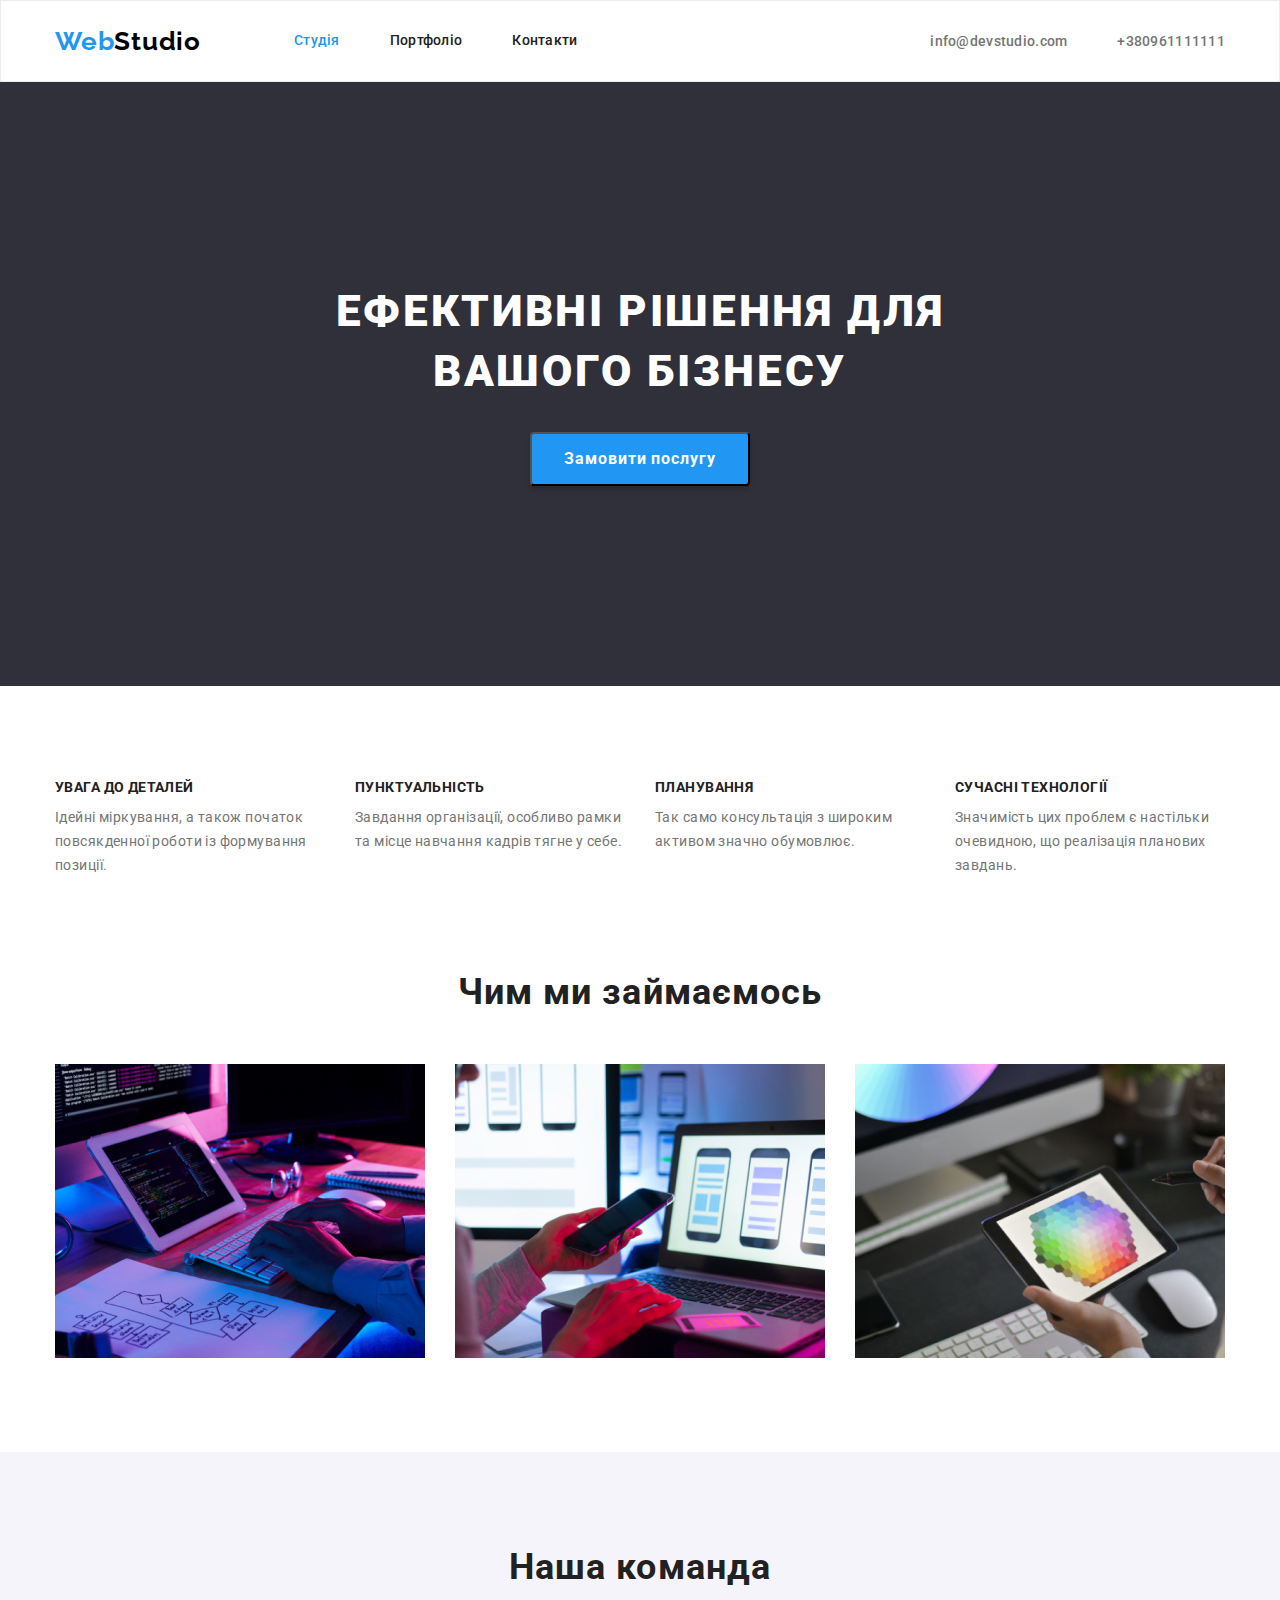
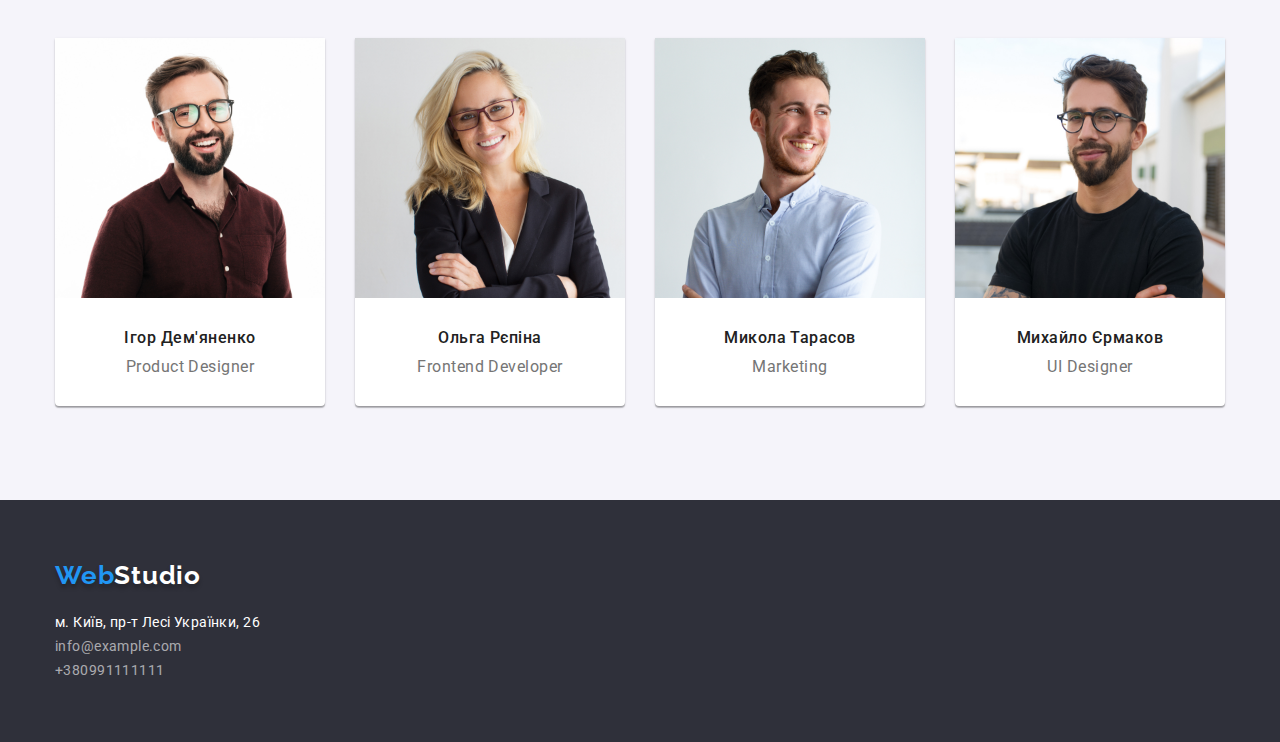
==== index.html @ bf4e308a "Initial commit" ====
<!DOCTYPE html>
<html lang="uk">
<head>
    <meta charset="UTF-8">
    <meta http-equiv="X-UA-Compatible" content="IE=edge">
    <meta name="viewport" content="width=device-width, initial-scale=1.0">
    <title>Студія</title>
    <!-- Шрифти -->
    <link rel="preconnect" href="https://fonts.googleapis.com">
    <link rel="preconnect" href="https://fonts.gstatic.com" crossorigin>
    <link
        href="https://fonts.googleapis.com/css2?family=Raleway:wght@700&family=Roboto:ital,wght@0,400;0,500;0,700;1,900&display=swap"
        rel="stylesheet">
    <link rel="stylesheet" href="https://cdnjs.cloudflare.com/ajax/libs/modern-normalize/1.1.0/modern-normalize.min.css">
    <link rel="stylesheet" href="./CSS/styles.css">
</head>

<body class="page">

    <!-- Секція хедер -->
    <header class="header">
        <div class="container header-container">
            <nav class="header-container">
                <a lang="en" class="logo" href="./index.html" aria-label="Посилання на студію">Web<span
                        class="studio">Studio</span></a>
                <!-- Навігація сайту -->
                <ul class="list">
                    <li class="link"><a class="nav current" href="">Студія</a></li>
                    <li class="link"><a class="nav" href="./portfolio.html">Портфоліо</a></li>
                    <li class="link"><a class="nav" href="">Контакти</a></li>
                </ul>
            </nav>
            <!-- Навігація контактів -->
            <ul class="list header-group">
                <li class="list-mail">
                    <a class="mail" href="mailto:info@devstudio.com">info@devstudio.com</a>
                </li>
                <li>
                    <a class="tel" href="tel:+380961111111">+380961111111</a>
                </li>
            </ul>
        </div>
    </header>        

    <main>
            <!-- Секція Герой -->
            <section class="hero">
                <div class="container">
                    <h1 class="hero-title">Ефективні рішення для вашого бізнесу</h1>
                    <button class="order" title="button">Замовити послугу</button>
                </div>                
            </section>
        
            
            <!-- Секція особливості -->

            <section class="section">
                <div class="container">
                    <h2 hidden class="topic">Особливості</h2>
                    <ul class="list card-set about-feature">
                        <li class="card-set-item benefits">
                            <h3 class="subtitle">Увага до деталей</h3>
                            <p class="text">Ідейні міркування, а також початок повсякденної роботи із формування позиції.</p>
                        </li>
                        <li class="card-set-item benefits">
                            <h3 class="subtitle">Пунктуальність</h3>
                            <p class="text">Завдання організації, особливо рамки та місце навчання кадрів тягне у себе.</p>
                        </li>
                        <li class="card-set-item benefits">
                            <h3 class="subtitle">Планування</h3>
                            <p class="text">Так само консультація з широким активом значно обумовлює.</p>
                        </li>
                        <li class="card-set-item benefits">
                            <h3 class="subtitle">Сучасні технології</h3>
                            <p class="text">Значимість цих проблем є настільки очевидною, що реалізація планових завдань.</p>
                        </li>
                    </ul>
                </div>
            </section>
            
            <!-- Секція Роботи -->
            <section class="work">
                <div class="container">
                    <h2 class="topic2">Чим ми займаємось</h2>
                    <ul class="list card-set">
                        <li class="items-work card-set-item">
                            <img src="./images/foto-1.jpg" alt="Вид робіт 1" width="370" height="294">
                        </li>
                        <li class="items-work card-set-item">
                            <img src="./images/foto-2.jpg" alt="Вид робіт 2" width="370" height="294">
                        </li>
                        <li class="items-work card-set-item">
                            <img src="./images/foto-3.jpg" alt="Вид робіт 3" width="370" height="294">
                        </li>
                    </ul>
                </div>
            </section>
            
            <!-- Наша команда -->
            <section class="team section">
                <div class="container">
                    <h2 class="topic3">Наша команда</h2>
                    <ul class="list card-set">
                        <li class="card card-set-item">
                            <img src="./images/Игорь_Демьяненко.jpg" alt="Фото Ігоря Дем'яненка" width="270" height="260">
                            <div class="desc">
                                <h3 class="name">Ігор Дем'яненко</h3>
                                <p class="post" lang="en">Product Designer</p>
                            </div>
                        </li>
            
                        <li class="card card-set-item">
                            <img src="./images/Ольга_Репина.jpg" alt="Фото Ольги Рєпіної" width="270" height="260">
                            <div class="desc">
                                <h3 class="name">Ольга Рєпіна</h3>
                                <p class="post">Frontend Developer</p>
                            </div>
                        </li>
            
                        <li class="card card-set-item">
                            <img src="./images/Николай_Тарасов.jpg" alt="Фото Миколи Тарасова" width="270" height="260">
                            <div class="desc">
                                <h3 class="name">Микола Тарасов</h3>
                                <p class="post" lang="en">Marketing</p>
                            </div>
                        </li>
                        <li class="card card-set-item">
                            <img src="./images/Михаил_Ермаков.jpg" alt="Фото Михайла Єрмакова" width="270" height="260">
                            <div class="desc">
                                <h3 class="name">Михайло Єрмаков</h3>
                                <p class="post" lang="en">UI Designer</p>
                            </div>
                        </li>
                    </ul>
                </div>
            </section>
    </main>
    <!-- Секція Футер -->
    <footer class="footer">
        <div class="container">
            <a lang="en" class="logo2" href="./index.html" aria-label="Посилання на студію">Web<span
                    class="element">Studio</span></a>
            <address>
                <ul class="list about-footer">
                    <li>
                        <a class="adds" href="https://goo.gl/maps/7YwU6FTkQ5FnYXwe8" target="_blank" rel="noopener noreferrer">м.
                            Київ, пр-т Лесі Українки, 26</a>
                    </li>
                    <li>
                        <a lang="en" class="mail2" href="mailto:info@example.com">info@example.com</a>
                    </li>
                    <li>
                        <a class="phone" href="tel:+380991111111">+380991111111</a>
                    </li>
                </ul>
            </address>
        </div>
    
</footer>

</body>

</html>
---- CSS/styles.css ----
/* Основний колір тексту #212121 */

/* Другорядний колір тексту сірий #757575 */
/* Другорядний колір тексту білий #FFFFFF */
/* Другорядний колір футера 255,255,255,0.6 */

/* Другорядний колір фону #2F303A; */
/* Другорядний колір фону F5F4FA */

/* Акцент #2196F3 */

:root {
    /* color */
    --primary-text-color: #212121;
    --title-text-color: #757575;
    --accent-color: #2196F3;
    --section-background-colour: #2F303A;
    --main-page-color:#FFFFFF;
    --secondary-backgraund-cilor:#F5F4FA;

    /* others */
    --items: 3;
    --indent: 30px;
}

html {
    box-sizing: border-box;
}

*,
*::before,
*::after {
    box-sizing: inherit;
}
.page {
    font-family: 'Roboto', sans-serif;
    font-style: normal;
    color: var(--primary-text-color);   
    font-size: 14px;
}
h1,
h2,
h3,
h4,
p {
    margin: 0;
}

ul {
    padding: 0;
    margin: 0;
}
/* Сітка flex-box */

.card-set {
    display: flex;
    flex-wrap: wrap;
    margin: calc(-1 * var(--indent) / 2);
    
}

.card-set-item {
    margin: calc(var(--indent) / 2);
    flex-basis: calc((100% - var(--indent) * var(--items))/ var(--items));
    
}



.container {
    width: 1200px;
    margin-left: auto;
    margin-right: auto;
    padding-left: 15px;
    padding-right: 15px;   
}

.section {
    padding-bottom: 94px;
    padding-top: 94px;
    }

/* Ховер */
.header {
    background: var(--main-page-color);
    border: 1px solid #ECECEC;
        
}

.header-container {
    display: flex;
    align-items: center;
    
       
}
.link:not(:last-child) {
    margin-right: 50px;    
}

.link,
.nav {
    font-weight: 500;
    font-size: 14px;
    line-height: 1.14;
    letter-spacing: 0.02em;
    color: var(--primary-text-color);
    text-decoration: none;  
    padding: 32px 0;
       
}
.link:hover,
.link:focus,
.nav:hover,
.nav:focus {
color: var(--accent-color);}


.mail,
.tel{
    font-weight: 500;
    font-size: 14px;
    line-height: 1.14;
    padding: 32px 0;
    letter-spacing: 0.02em;
    color: var(--title-text-color)   
    
}
.list-mail {
    margin-right: 50px;
}

.mail:hover,
.mail:focus,
.tel:hover,
.tel:focus {
    color: var(--accent-color);}

.current{
    color: var(--accent-color);
}
/* Логотип */
.logo {
    display: flex;
    font-family: 'Raleway', sans-serif;
    color: var(--accent-color);
    text-decoration: none;
    font-size: 26px;
    line-height: 1.19;
    font-weight: 700;
    letter-spacing: 0.03em;

    
    margin-right: 93px;
    padding-top: 24px;
    padding-bottom: 24px;
}


    .studio {
        color: #000000;
    }

.logo:hover,
.logo:focus {
    color: var(--accent-color);}

.list{
    list-style: none;
    display: flex;
    align-items: flex-start;
    justify-content: space-between;
    
}    

.header-group { 
    display: flex; 
    margin-left: auto;
   
      
   
}

img {
    display: block;
    max-width: 100%;
    height: auto;
}

/* Герой */
.hero{    
    background-color: var(--section-background-colour);
    text-align: center; 
    padding: 200px 0;   
    
}

.hero-title{
    font-weight: 900;
    font-size: 44px;
    line-height: 1.36;
    color: var(--main-page-color);
    text-transform: uppercase;

    margin-top: 0;
    margin-bottom: 30px;
    margin-left: 237px;
    margin-right: 237px;
    letter-spacing: 0.06em;    

}

.order {
    font-family: 'Roboto';
    font-style: normal;
    font-weight: 700;
    font-size: 16px;
    line-height: 1.88;
    letter-spacing: 0.06em;
    color: var(--main-page-color);
    background: var(--accent-color);

    display: inline-block;
    padding: 10px 32px;
    margin-top: 0;
    box-shadow: 0px 4px 4px rgba(0, 0, 0, 0.15);
    border-radius: 4px;
       
    
}
.order:hover,
.order:focus {
    color: var(--main-page-color);
    background: #188CE8;
}
/* Секції */

.benefits {
    --items: 4;
    
}
.about-feature {
    margin: -15px;
    
}
.items-worc {
    width: 370px;
}
.topic{
    font-size: 14px;
    line-height: 1.14;
    letter-spacing: 0.03em;
    text-transform: uppercase;
    color: var(--primary-text-color);

    margin-top: 0;
    margin-bottom: 0;
}
.work {
    padding-bottom: 94px;
}
.subtitle {
    font-weight: 700;
    font-size: 14px;
    line-height: 1.14;
    letter-spacing: 0.03em;
    text-transform: uppercase;    
    color: var(--primary-text-color);

    margin-top: 0px;
    margin-bottom: 10px;
    width: 270px;
}
.text {
    font-size: 14px;
    line-height: 1.71; 
    letter-spacing: 0.03em;
    color: var(--title-text-color);
    width: 270px;

    margin-top: 0;
    margin-bottom: 0;
   
}
.topic2 {
    font-size: 36px;
    line-height: 1.17;
    text-align: center;
    letter-spacing: 0.03em;
    color: var(--primary-text-color);

    margin-top: 0;
    margin-bottom: 50px;
   
}
/* Секція наша команда */
.team {
    background: var(--secondary-backgraund-cilor);
    box-shadow: 0px 4px 4px rgba(0, 0, 0, 0.25);
    
    
}
.card {
    background: var(--main-page-color);
    box-shadow: 0px 1px 3px rgba(0, 0, 0, 0.12), 0px 1px 1px rgba(0, 0, 0, 0.14), 0px 2px 1px rgba(0, 0, 0, 0.2);
    border-radius: 0px 0px 4px 4px;
    width: 270px;
    --items: 4;

}


.topic3 {
    font-size: 36px;
    line-height: 1.17;
    text-align: center;
    letter-spacing: 0.03em;    
    color: var(--primary-text-color);
    margin-bottom: 50px;
}
.desc {
    padding-top: 30px;
    padding-bottom: 30px;

}
.name {
    font-weight: 500;
    font-size: 16px;
    line-height: 1.19;
    text-align: center;
    letter-spacing: 0.03em;
    color: var(--primary-text-color);    
    margin-bottom: 10px;
}
.post {
    font-weight: 400;
    font-size: 16px;
    line-height: 1.19;
    text-align: center;
    letter-spacing: 0.03em;
    color: var(--title-text-color);   
}



/* Футер */
.footer{
    background: var(--section-background-colour);
    color: var(--main-page-color);
    padding: 60px 0;
}
.about-footer {
    display: block;
    padding-top: 0;
    margin:0;
     
}
.logo2 {
    font-family: 'Raleway', sans-serif;
    font-weight: 700;
    font-size: 26px;
    line-height: 1.19;
    letter-spacing: 0.03em;
    text-shadow: 0px 4px 4px rgba(0, 0, 0, 0.25);
    color: var(--accent-color);
    
    display: block;
    margin-bottom: 20px;    
}

.element {
   color: var(--main-page-color);
}
.logo2:hover,
.logo2:focus {
    color: var(--accent-color);
}
.adds{
    font-weight: 400;
    font-style: normal;
    font-size: 14px;
    line-height: 1.71;
    letter-spacing: 0.03em; 
    color: var(--main-page-color);
    margin-bottom: 6px;

   }
.adds:hover,
.adds:focus {
    color: var(--accent-color);}
.mail2{
    font-weight: 400;
    font-style: normal;
    font-size: 14px;
    line-height: 1.71;
    letter-spacing: 0.03em;
    color: rgba(255, 255, 255, 0.6);
    margin-bottom: 9px;
}
.mail:hover,
.mail:focus {
    color: var(--accent-color);}

.phone{
    font-weight: 400;
    font-style: normal;
    font-size: 14px;
    line-height: 1.71;
    letter-spacing: 0.03em;
    color: rgba(255, 255, 255, 0.6);
}
.phone:hover,
.phone:focus {
    color: var(--accent-color);
}
/* Сторінка Портфоліо */
a{
    text-decoration: none;
}


.card-portfolio {
    background: var(--main-page-color);
    width: 370px;

}
.inner {
    padding: 20px 24px;
    border: 1px solid #EEEEEE;
    border-top: navajowhite;
}
.apply-robot {
    font-size: 18px;
    line-height: 2;
    letter-spacing: 0.06em;
    color: var(--primary-text-color);
    margin-bottom: 4px;
   
        
}
.category {
    font-size: 16px;
    line-height: 1.88;
    letter-spacing: 0.03em;
    color: var(--title-text-color);
    
    }

/* Радіокнопки портфоліо */
    

.control {
    display: inline-block;
    margin-right: 8px;
}
.about-btn {
    display: flex;
    margin: 0;
    margin-bottom: 50px;
    justify-content: center;
    padding-left: 0;
}   
    
    
.list-btn {
    font-weight: 500;
    font-size: 16px;
    line-height: 1.6;
    letter-spacing: 0.03em;
    color: var(--primary-text-color);
    background-color: #F5F4FA;

    font-family: inherit;
    font-style: normal;
    padding: 6px 22px;
    min-width: 73px;
    cursor: pointer;
    text-align: center;
    letter-spacing: 0.03em;
    border-radius: 4px;
    border: 1px solid transparent;     
    }
.list-btn:hover,
.list-btn:focus {
    background-color: var(--accent-color);
    color: var(--main-page-color);    
}
.list-btn-current,
.list-btn-current:hover,
.list-btn-current:focus {
    background-color: var(--accent-color);
    color: var(--main-page-color);
    border: none;
    box-shadow: 0px 3px 1px rgba(0, 0, 0, 0.1), 0px 1px 2px rgba(0, 0, 0, 0.08), 0px 2px 2px rgba(0, 0, 0, 0.12);

}
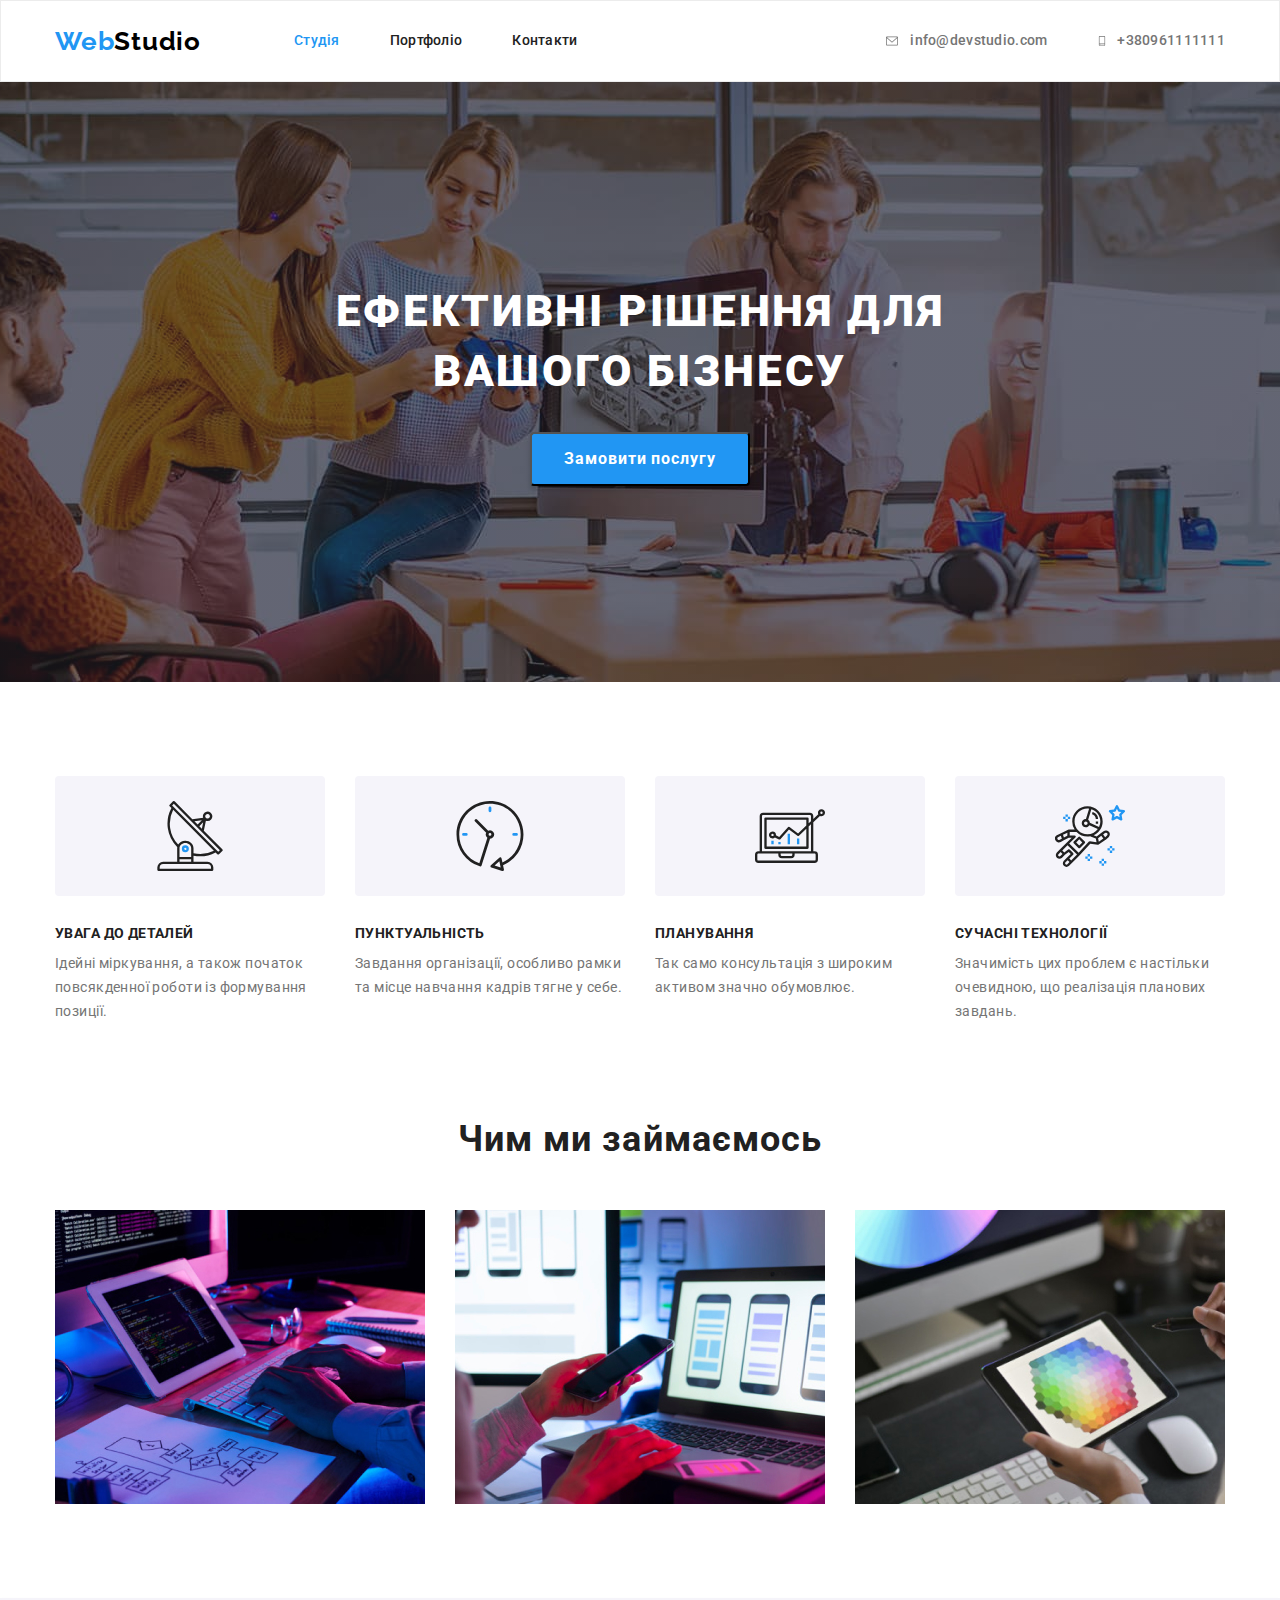
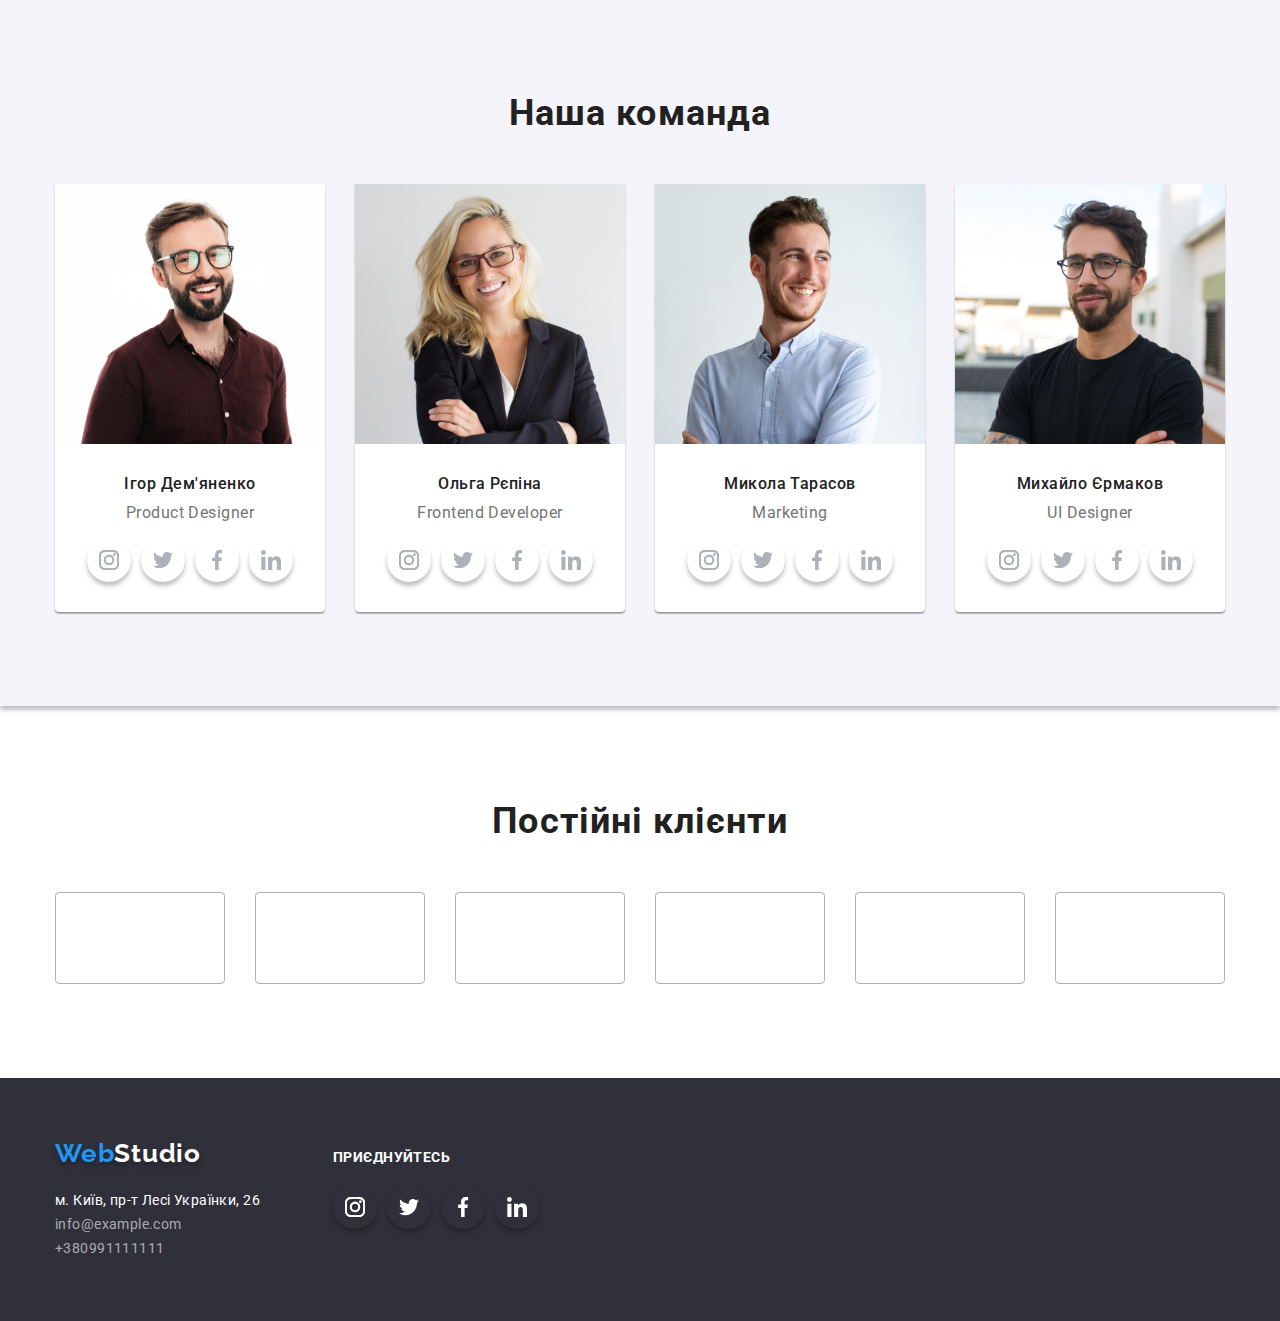
==== commit e3ce9c2b: "draft" ====
--- a/index.html
+++ b/index.html
@@ -18,6 +18,7 @@
 <body class="page">
 
     <!-- Секція хедер -->
+
     <header class="header">
         <div class="container header-container">
             <nav class="header-container">
@@ -33,10 +34,20 @@
             <!-- Навігація контактів -->
             <ul class="list header-group">
                 <li class="list-mail">
-                    <a class="mail" href="mailto:info@devstudio.com">info@devstudio.com</a>
+                    <a class="mail" href="mailto:info@devstudio.com">
+                        <svg class="mail-icon" width="16" height="12">
+                            <use href="./images/icons.svg#icon-envelope"></use>
+                        </svg>
+                        info@devstudio.com
+                    </a>
                 </li>
                 <li>
-                    <a class="tel" href="tel:+380961111111">+380961111111</a>
+                    <a class="tel" href="tel:+380961111111">
+                        <svg class="mail-icon" width="10" height="16">
+                            <use href="./images/icons.svg#icon-smartphone"></use>
+                        </svg>
+                        +380961111111
+                    </a>
                 </li>
             </ul>
         </div>
@@ -44,6 +55,7 @@
 
     <main>
             <!-- Секція Герой -->
+
             <section class="hero">
                 <div class="container">
                     <h1 class="hero-title">Ефективні рішення для вашого бізнесу</h1>
@@ -59,18 +71,38 @@
                     <h2 hidden class="topic">Особливості</h2>
                     <ul class="list card-set about-feature">
                         <li class="card-set-item benefits">
+                            <div class="about-icon">
+                                <svg width="70" height="70">
+                                    <use href="./images/icons.svg#icon-antenna"></use>
+                                </svg>
+                            </div>
                             <h3 class="subtitle">Увага до деталей</h3>
                             <p class="text">Ідейні міркування, а також початок повсякденної роботи із формування позиції.</p>
                         </li>
                         <li class="card-set-item benefits">
+                            <div class="about-icon">
+                                <svg width="70" height="70">
+                                    <use href="./images/icons.svg#icon-clock"></use>
+                                </svg>
+                            </div>
                             <h3 class="subtitle">Пунктуальність</h3>
                             <p class="text">Завдання організації, особливо рамки та місце навчання кадрів тягне у себе.</p>
                         </li>
                         <li class="card-set-item benefits">
+                            <div class="about-icon">
+                                <svg width="70" height="70">
+                                    <use href="./images/icons.svg#icon-diagram"></use>
+                                </svg>
+                            </div>
                             <h3 class="subtitle">Планування</h3>
                             <p class="text">Так само консультація з широким активом значно обумовлює.</p>
                         </li>
                         <li class="card-set-item benefits">
+                            <div class="about-icon">
+                                <svg width="70" height="70">
+                                    <use href="./images/icons.svg#icon-astronaut"></use>
+                                </svg>
+                            </div>
                             <h3 class="subtitle">Сучасні технології</h3>
                             <p class="text">Значимість цих проблем є настільки очевидною, що реалізація планових завдань.</p>
                         </li>
@@ -79,6 +111,7 @@
             </section>
             
             <!-- Секція Роботи -->
+
             <section class="work">
                 <div class="container">
                     <h2 class="topic2">Чим ми займаємось</h2>
@@ -96,7 +129,8 @@
                 </div>
             </section>
             
-            <!-- Наша команда -->
+            <!-- Секція  Наша команда -->
+
             <section class="team section">
                 <div class="container">
                     <h2 class="topic3">Наша команда</h2>
@@ -106,6 +140,36 @@
                             <div class="desc">
                                 <h3 class="name">Ігор Дем'яненко</h3>
                                 <p class="post" lang="en">Product Designer</p>
+                                <ul class="social-media list">
+                                    <li class="social-media-item">
+                                        <a class="social-media-link" href="" target="_blank" rel="noopener noreferrer" aria-label="instagram">
+                                            <svg class="social-media-icon" width="20" height="20">
+                                                <use href="./images/icons.svg#icon-instagram"></use>
+                                            </svg>
+                                        </a>
+                                    </li>
+                                    <li class="social-media-item">
+                                        <a class="social-media-link" href="" target="_blank" rel="noopener noreferrer" aria-label="twitter">
+                                            <svg class="social-media-icon" width="20" height="20">
+                                                <use href="./images/icons.svg#icon-twitter"></use>
+                                            </svg>
+                                        </a>
+                                    </li>
+                                    <li class="social-media-item">
+                                        <a class="social-media-link" href="" target="_blank" rel="noopener noreferrer" aria-label="facebook">
+                                            <svg class="social-media-icon" width="20" height="20">
+                                                <use href="./images/icons.svg#icon-facebook"></use>
+                                            </svg>
+                                        </a>
+                                    </li>
+                                    <li class="social-media-item">
+                                        <a class="social-media-link" href="" target="_blank" rel="noopener noreferrer" aria-label="linkedin">
+                                            <svg class="social-media-icon" width="20" height="20">
+                                                <use href="./images/icons.svg#icon-linkedin"></use>
+                                            </svg>
+                                        </a>
+                                    </li>
+                                </ul>
                             </div>
                         </li>
             
@@ -114,14 +178,73 @@
                             <div class="desc">
                                 <h3 class="name">Ольга Рєпіна</h3>
                                 <p class="post">Frontend Developer</p>
-                            </div>
-                        </li>
-            
+                                <ul class="social-media list">
+                                    <li class="social-media-item">
+                                        <a class="social-media-link" href="" target="_blank" rel="noopener noreferrer" aria-label="instagram">
+                                            <svg class="social-media-icon" width="20" height="20">
+                                                <use href="./images/icons.svg#icon-instagram"></use>
+                                            </svg>
+                                        </a>                                    
+                                    </li>
+                                    <li class="social-media-item">
+                                        <a class="social-media-link" href="" target="_blank" rel="noopener noreferrer" aria-label="twitter">
+                                            <svg class="social-media-icon" width="20" height="20">
+                                                <use href="./images/icons.svg#icon-twitter"></use>
+                                            </svg>
+                                        </a>
+                                    </li>
+                                    <li class="social-media-item">
+                                        <a class="social-media-link" href="" target="_blank" rel="noopener noreferrer" aria-label="facebook">
+                                            <svg class="social-media-icon" width="20" height="20">
+                                                <use href="./images/icons.svg#icon-facebook"></use>
+                                            </svg>
+                                        </a>
+                                    </li>
+                                    <li class="social-media-item">
+                                        <a class="social-media-link" href="" target="_blank" rel="noopener noreferrer" aria-label="linkedin">
+                                            <svg class="social-media-icon" width="20" height="20">
+                                                <use href="./images/icons.svg#icon-linkedin"></use>
+                                            </svg>
+                                        </a>
+                                    </li>
+                                </ul>
+                            </div>
+                        </li>            
                         <li class="card card-set-item">
                             <img src="./images/Николай_Тарасов.jpg" alt="Фото Миколи Тарасова" width="270" height="260">
                             <div class="desc">
                                 <h3 class="name">Микола Тарасов</h3>
                                 <p class="post" lang="en">Marketing</p>
+                                <ul class="social-media list">
+                                    <li class="social-media-item">
+                                        <a class="social-media-link" href="" target="_blank" rel="noopener noreferrer" aria-label="instagram">
+                                            <svg class="social-media-icon" width="20" height="20">
+                                                <use href="./images/icons.svg#icon-instagram"></use>
+                                            </svg>
+                                        </a>
+                                    </li>
+                                    <li class="social-media-item">
+                                        <a class="social-media-link" href="" target="_blank" rel="noopener noreferrer" aria-label="twitter">
+                                            <svg class="social-media-icon" width="20" height="20">
+                                                <use href="./images/icons.svg#icon-twitter"></use>
+                                            </svg>
+                                        </a>
+                                    </li>
+                                    <li class="social-media-item">
+                                        <a class="social-media-link" href="" target="_blank" rel="noopener noreferrer" aria-label="facebook">
+                                            <svg class="social-media-icon" width="20" height="20">
+                                                <use href="./images/icons.svg#icon-facebook"></use>
+                                            </svg>
+                                        </a>
+                                    </li>
+                                    <li class="social-media-item">
+                                        <a class="social-media-link" href="" target="_blank" rel="noopener noreferrer" aria-label="linkedin">
+                                            <svg class="social-media-icon" width="20" height="20">
+                                                <use href="./images/icons.svg#icon-linkedin"></use>
+                                            </svg>
+                                        </a>
+                                    </li>
+                                </ul>
                             </div>
                         </li>
                         <li class="card card-set-item">
@@ -129,34 +252,152 @@
                             <div class="desc">
                                 <h3 class="name">Михайло Єрмаков</h3>
                                 <p class="post" lang="en">UI Designer</p>
-                            </div>
+                                <ul class="social-media list">
+                                    <li class="social-media-item">
+                                        <a class="social-media-link" href="" target="_blank" rel="noopener noreferrer" aria-label="instagram">
+                                            <svg class="social-media-icon" width="20" height="20">
+                                                <use href="./images/icons.svg#icon-instagram"></use>
+                                            </svg>
+                                        </a>
+                                    </li>
+                                    <li class="social-media-item">
+                                        <a class="social-media-link" href="" target="_blank" rel="noopener noreferrer" aria-label="twitter">
+                                            <svg class="social-media-icon" width="20" height="20">
+                                                <use href="./images/icons.svg#icon-twitter"></use>
+                                            </svg>
+                                        </a>
+                                    </li>
+                                    <li class="social-media-item">
+                                        <a class="social-media-link" href="" target="_blank" rel="noopener noreferrer" aria-label="facebook">
+                                            <svg class="social-media-icon" width="20" height="20">
+                                                <use href="./images/icons.svg#icon-facebook"></use>
+                                            </svg>
+                                        </a>
+                                    </li>
+                                    <li class="social-media-item">
+                                        <a class="social-media-link" href="" target="_blank" rel="noopener noreferrer" aria-label="linkedin">
+                                            <svg class="social-media-icon" width="20" height="20">
+                                                <use href="./images/icons.svg#icon-linkedin"></use>
+                                            </svg>
+                                        </a>
+                                    </li>
+                                </ul>
+                            </div>
+                        </li>
+                    </ul>
+                </div>
+            </section>
+            <!--Секція Постійні клієнти  -->
+            <section class="clients">
+                <div class="container">
+                    <h2 class="topic3">Постійні клієнти</h2>
+                    <ul class="list card-set">
+                        <li class="clients-list card-set-item">
+                            <a class="clients-link" href="" target="_blank" rel="noopener noreferrer" aria-label="instagram">
+                                <svg class="clients-icon" width="106" height="60">
+                                    <use href="./images/icons.svg#icon-Logo"></use>
+                                </svg>
+                            </a>
+                        </li>
+                        <li class="clients-list card-set-item">
+                            <a class="clients-link" href="" target="_blank" rel="noopener noreferrer" aria-label="instagram">
+                                <svg class="social-media-icon" width="106" height="60">
+                                    <use href="./images/icons.svg#icon-Logo"></use>
+                                </svg>
+                            </a>
+                        </li>
+                        <li class="clients-list card-set-item">
+                            <a class="clients-link" href="" target="_blank" rel="noopener noreferrer" aria-label="instagram">
+                                <svg class="clients-icon" width="106" height="60">
+                                    <use href="./images/icons.svg#icon-Logo-2"></use>
+                                </svg>
+                            </a>
+                        </li>
+                        <li class="clients-list card-set-item">
+                            <a class="clients-link" href="" target="_blank" rel="noopener noreferrer" aria-label="instagram">
+                                <svg class="clients-icon" width="106" height="60">
+                                    <use href="./images/icons.svg#icon-Logo-3"></use>
+                                </svg>
+                            </a>
+                        </li>
+                        <li class="clients-list card-set-item">
+                            <a class="clients-link" href="" target="_blank" rel="noopener noreferrer" aria-label="instagram">
+                                <svg class="clients-icon" width="106" height="60">
+                                    <use href="./images/icons.svg#icon-Logo-4"></use>
+                                </svg>
+                            </a>
+                        </li>
+                        <li class="clients-list card-set-item">
+                            <a class="clients-link" href="" target="_blank" rel="noopener noreferrer" aria-label="instagram">
+                                <svg class="clients-icon" width="106" height="60">
+                                    <use href="./images/icons.svg#icon-Logo-5"></use>
+                                </svg>
+                            </a>
                         </li>
                     </ul>
                 </div>
             </section>
     </main>
+
     <!-- Секція Футер -->
+
     <footer class="footer">
         <div class="container">
-            <a lang="en" class="logo2" href="./index.html" aria-label="Посилання на студію">Web<span
-                    class="element">Studio</span></a>
-            <address>
-                <ul class="list about-footer">
-                    <li>
-                        <a class="adds" href="https://goo.gl/maps/7YwU6FTkQ5FnYXwe8" target="_blank" rel="noopener noreferrer">м.
-                            Київ, пр-т Лесі Українки, 26</a>
+            <div class="holder">
+                <a lang="en" class="logo2" href="./index.html" aria-label="Посилання на студію">Web<span
+                        class="element">Studio</span></a>
+                <address>
+                    <ul class="list about-footer">
+                        <li>
+                            <a class="adds" href="https://goo.gl/maps/7YwU6FTkQ5FnYXwe8" target="_blank"
+                                rel="noopener noreferrer">м.
+                                Київ, пр-т Лесі Українки, 26</a>
+                        </li>
+                        <li>
+                            <a lang="en" class="mail2" href="mailto:info@example.com">info@example.com</a>
+                        </li>
+                        <li>
+                            <a class="phone" href="tel:+380991111111">+380991111111</a>
+                        </li>
+                    </ul>
+                </address>
+            </div>
+            <div class="holder draft">
+                <h2 class="footer-title">Приєднуйтесь</h2>
+                <ul class="social-media list">
+                    <li class="social-media-item">
+                        <a class="social-media-link-footer" href="" target="_blank" rel="noopener noreferrer"
+                            aria-label="instagram">
+                            <svg class="social-media-icon" width="20" height="20">
+                                <use href="./images/icons.svg#icon-instagram"></use>
+                            </svg>
+                        </a>
                     </li>
-                    <li>
-                        <a lang="en" class="mail2" href="mailto:info@example.com">info@example.com</a>
+                    <li class="social-media-item">
+                        <a class="social-media-link-footer" href="" target="_blank" rel="noopener noreferrer" aria-label="twitter">
+                            <svg class="social-media-icon" width="20" height="20">
+                                <use href="./images/icons.svg#icon-twitter"></use>
+                            </svg>
+                        </a>
                     </li>
-                    <li>
-                        <a class="phone" href="tel:+380991111111">+380991111111</a>
+                    <li class="social-media-item">
+                        <a class="social-media-link-footer" href="" target="_blank" rel="noopener noreferrer" aria-label="facebook">
+                            <svg class="social-media-icon" width="20" height="20">
+                                <use href="./images/icons.svg#icon-facebook"></use>
+                            </svg>
+                        </a>
+                    </li>
+                    <li class="social-media-item">
+                        <a class="social-media-link-footer" href="" target="_blank" rel="noopener noreferrer" aria-label="linkedin">
+                            <svg class="social-media-icon" width="20" height="20">
+                                <use href="./images/icons.svg#icon-linkedin"></use>
+                            </svg>
+                        </a>
                     </li>
                 </ul>
-            </address>
+            </div>
         </div>
-    
-</footer>
+    </footer>
 
 </body>
 
--- a/CSS/styles.css
+++ b/CSS/styles.css
@@ -1,13 +1,4 @@
-/* Основний колір тексту #212121 */
-
-/* Другорядний колір тексту сірий #757575 */
-/* Другорядний колір тексту білий #FFFFFF */
-/* Другорядний колір футера 255,255,255,0.6 */
-
-/* Другорядний колір фону #2F303A; */
-/* Другорядний колір фону F5F4FA */
-
-/* Акцент #2196F3 */
+/*formulas */
 
 :root {
     /* color */
@@ -23,6 +14,8 @@
     --indent: 30px;
 }
 
+/* global */
+
 html {
     box-sizing: border-box;
 }
@@ -50,22 +43,29 @@
     padding: 0;
     margin: 0;
 }
-/* Сітка flex-box */
+
+img {
+    display: block;
+    max-width: 100%;
+    height: auto;
+}
+
+a {
+    text-decoration: none;
+}
+
+/* grid flex-box */
 
 .card-set {
     display: flex;
     flex-wrap: wrap;
-    margin: calc(-1 * var(--indent) / 2);
-    
+    margin: calc(-1 * var(--indent) / 2);    
 }
 
 .card-set-item {
     margin: calc(var(--indent) / 2);
-    flex-basis: calc((100% - var(--indent) * var(--items))/ var(--items));
-    
-}
-
-
+    flex-basis: calc((100% - var(--indent) * var(--items))/ var(--items));    
+}
 
 .container {
     width: 1200px;
@@ -80,19 +80,23 @@
     padding-top: 94px;
     }
 
-/* Ховер */
+
+/* hover */
+
 .header {
     background: var(--main-page-color);
-    border: 1px solid #ECECEC;
-        
+    border: 1px solid #ECECEC;        
 }
 
 .header-container {
     display: flex;
-    align-items: center;
-    
-       
-}
+    align-items: center;        
+}
+.header-group { 
+    display: flex; 
+    margin-left: auto;  
+}
+
 .link:not(:last-child) {
     margin-right: 50px;    
 }
@@ -117,14 +121,19 @@
 
 .mail,
 .tel{
+    display: flex;
+    align-items: center;
+    justify-content: center;
+    width: 100%;
+    height: 100%;
     font-weight: 500;
     font-size: 14px;
     line-height: 1.14;
     padding: 32px 0;
     letter-spacing: 0.02em;
-    color: var(--title-text-color)   
-    
-}
+    color: var(--title-text-color)       
+}
+
 .list-mail {
     margin-right: 50px;
 }
@@ -132,30 +141,30 @@
 .mail:hover,
 .mail:focus,
 .tel:hover,
-.tel:focus {
+.tel:focus,
+.mail-icon:hover,
+.mail-icon:focus {
     color: var(--accent-color);}
+
 
 .current{
     color: var(--accent-color);
 }
-/* Логотип */
+
+/* logo */
 .logo {
     display: flex;
+    margin-right: 93px;
+    padding-top: 24px;
+    padding-bottom: 24px;
     font-family: 'Raleway', sans-serif;
     color: var(--accent-color);
     text-decoration: none;
     font-size: 26px;
     line-height: 1.19;
     font-weight: 700;
-    letter-spacing: 0.03em;
-
-    
-    margin-right: 93px;
-    padding-top: 24px;
-    padding-bottom: 24px;
-}
-
-
+    letter-spacing: 0.03em;       
+}
     .studio {
         color: #000000;
     }
@@ -168,71 +177,61 @@
     list-style: none;
     display: flex;
     align-items: flex-start;
-    justify-content: space-between;
-    
+    justify-content: space-between;    
 }    
 
-.header-group { 
-    display: flex; 
+/* hero */
+.hero{        
+    text-align: center; 
+    max-width: 1600px;
+    height: 600px;
+    padding: 200px 0; 
     margin-left: auto;
-   
-      
-   
-}
-
-img {
-    display: block;
-    max-width: 100%;
-    height: auto;
-}
-
-/* Герой */
-.hero{    
+    margin-right: auto;
     background-color: var(--section-background-colour);
-    text-align: center; 
-    padding: 200px 0;   
-    
+    background-image: linear-gradient(to right, rgba(47, 48, 58, 0.4), rgba(47, 48, 58, 0.4)), 
+    url(../images/hero.jpg);
+    background-repeat: no-repeat;
+    background-position: center;
+    background-size: cover;
 }
 
 .hero-title{
-    font-weight: 900;
-    font-size: 44px;
-    line-height: 1.36;
-    color: var(--main-page-color);
-    text-transform: uppercase;
-
     margin-top: 0;
     margin-bottom: 30px;
     margin-left: 237px;
     margin-right: 237px;
-    letter-spacing: 0.06em;    
+    letter-spacing: 0.06em;
+    font-weight: 900;
+    font-size: 44px;
+    line-height: 1.36;
+    color: var(--main-page-color);
+    text-transform: uppercase;    
 
 }
 
 .order {
-    font-family: 'Roboto';
-    font-style: normal;
-    font-weight: 700;
-    font-size: 16px;
-    line-height: 1.88;
-    letter-spacing: 0.06em;
-    color: var(--main-page-color);
-    background: var(--accent-color);
-
     display: inline-block;
     padding: 10px 32px;
     margin-top: 0;
     box-shadow: 0px 4px 4px rgba(0, 0, 0, 0.15);
     border-radius: 4px;
-       
-    
+    font-family: 'Roboto';
+    font-style: normal;
+    font-weight: 700;
+    font-size: 16px;
+    line-height: 1.88;
+    letter-spacing: 0.06em;
+    color: var(--main-page-color);
+    background: var(--accent-color);   
 }
 .order:hover,
 .order:focus {
     color: var(--main-page-color);
     background: #188CE8;
 }
-/* Секції */
+
+/* section */
 
 .benefits {
     --items: 4;
@@ -246,57 +245,54 @@
     width: 370px;
 }
 .topic{
-    font-size: 14px;
-    line-height: 1.14;
-    letter-spacing: 0.03em;
-    text-transform: uppercase;
-    color: var(--primary-text-color);
-
     margin-top: 0;
     margin-bottom: 0;
-}
+    font-size: 14px;
+    line-height: 1.14;
+    letter-spacing: 0.03em;
+    text-transform: uppercase;
+    color: var(--primary-text-color);    
+}
+
 .work {
     padding-bottom: 94px;
 }
 .subtitle {
-    font-weight: 700;
-    font-size: 14px;
-    line-height: 1.14;
-    letter-spacing: 0.03em;
-    text-transform: uppercase;    
-    color: var(--primary-text-color);
-
     margin-top: 0px;
     margin-bottom: 10px;
     width: 270px;
+    font-weight: 700;
+    font-size: 14px;
+    line-height: 1.14;
+    letter-spacing: 0.03em;
+    text-transform: uppercase;    
+    color: var(--primary-text-color);  
 }
 .text {
-    font-size: 14px;
-    line-height: 1.71; 
-    letter-spacing: 0.03em;
-    color: var(--title-text-color);
-    width: 270px;
-
     margin-top: 0;
     margin-bottom: 0;
-   
-}
+    width: 270px;
+    font-size: 14px;
+    line-height: 1.71; 
+    letter-spacing: 0.03em;
+    color: var(--title-text-color);    
+   }
+
 .topic2 {
+    margin-top: 0;
+    margin-bottom: 50px;
     font-size: 36px;
     line-height: 1.17;
     text-align: center;
     letter-spacing: 0.03em;
-    color: var(--primary-text-color);
-
-    margin-top: 0;
-    margin-bottom: 50px;
-   
-}
-/* Секція наша команда */
+    color: var(--primary-text-color);   
+   }
+
+/* section our team */
+
 .team {
     background: var(--secondary-backgraund-cilor);
-    box-shadow: 0px 4px 4px rgba(0, 0, 0, 0.25);
-    
+    box-shadow: 0px 4px 4px rgba(0, 0, 0, 0.25);   
     
 }
 .card {
@@ -305,17 +301,15 @@
     border-radius: 0px 0px 4px 4px;
     width: 270px;
     --items: 4;
-
-}
-
+}
 
 .topic3 {
+    margin-bottom: 50px;
     font-size: 36px;
     line-height: 1.17;
     text-align: center;
     letter-spacing: 0.03em;    
-    color: var(--primary-text-color);
-    margin-bottom: 50px;
+    color: var(--primary-text-color);    
 }
 .desc {
     padding-top: 30px;
@@ -323,15 +317,16 @@
 
 }
 .name {
+    margin-bottom: 10px;
     font-weight: 500;
     font-size: 16px;
     line-height: 1.19;
     text-align: center;
     letter-spacing: 0.03em;
-    color: var(--primary-text-color);    
-    margin-bottom: 10px;
+    color: var(--primary-text-color); 
 }
 .post {
+    margin-bottom: 16px;
     font-weight: 400;
     font-size: 16px;
     line-height: 1.19;
@@ -340,31 +335,107 @@
     color: var(--title-text-color);   
 }
 
-
-
-/* Футер */
+/* icon style */
+.social-media {
+    justify-content: center;
+    width: 206px;
+    margin-right: auto;
+    margin-left: auto;       
+}
+
+.social-media-item:not(:last-child){
+    margin-right: 10px;
+}
+
+.social-media-link {
+    display: flex;
+    align-items: center;
+    justify-content: center;
+    width: 44px;
+    height: 44px;
+    color: #AFB1B8;
+    border-color: #FFFFFF;
+    border-radius: 50%;
+    box-shadow: 0px 4px 4px rgba(0, 0, 0, 0.25);
+ 
+}
+.social-media-link:hover,
+.social-media-link:focus,
+.social-media-link-footer:hover,
+.social-media-link-footer:focus {
+    color: var(--main-page-color);
+    background-color: var(--accent-color);
+}
+.social-media-icon {
+    fill: currentColor;
+}
+.mail-icon {
+    margin-right: 10px;
+    fill: currentColor;
+    
+}
+.about-icon {
+    display: flex;
+    justify-content: center;
+    align-items: center;
+    margin-bottom: 30px;
+    border-radius: 4px;
+    width: 270px;
+    height: 120px;
+    background-color: var(--secondary-backgraund-cilor);
+}
+
+/* section clients */
+.clients {
+    padding-top: 94px;
+    padding-bottom: 94px;
+}
+    
+
+.clients-list {
+    box-sizing: border-box;
+    width: 170px;
+    height: 92px;
+    border: 1px solid #AFB1B8;
+    border-radius: 4px;
+    --items:6;
+}
+
+.clients-list:hover,
+.clients-list:focus {
+    border-color: var(--accent-color);
+}
+.clients-icon {
+    padding: 16px 32px;
+}
+
+.clients-link {
+    fill: var(--accent-color);
+}
+
+/* footer */
+
 .footer{
+    padding: 60px 0;
     background: var(--section-background-colour);
     color: var(--main-page-color);
-    padding: 60px 0;
 }
 .about-footer {
     display: block;
     padding-top: 0;
-    margin:0;
-     
-}
+    margin:0;     
+}
+
 .logo2 {
+    display: block;
+    margin-bottom: 20px;
     font-family: 'Raleway', sans-serif;
     font-weight: 700;
     font-size: 26px;
     line-height: 1.19;
     letter-spacing: 0.03em;
     text-shadow: 0px 4px 4px rgba(0, 0, 0, 0.25);
-    color: var(--accent-color);
-    
-    display: block;
-    margin-bottom: 20px;    
+    color: var(--accent-color);  
 }
 
 .element {
@@ -375,26 +446,26 @@
     color: var(--accent-color);
 }
 .adds{
+    margin-bottom: 6px;
     font-weight: 400;
     font-style: normal;
     font-size: 14px;
     line-height: 1.71;
     letter-spacing: 0.03em; 
-    color: var(--main-page-color);
-    margin-bottom: 6px;
-
+    color: var(--main-page-color);  
    }
+
 .adds:hover,
 .adds:focus {
     color: var(--accent-color);}
 .mail2{
+    margin-bottom: 9px;
     font-weight: 400;
     font-style: normal;
     font-size: 14px;
     line-height: 1.71;
     letter-spacing: 0.03em;
-    color: rgba(255, 255, 255, 0.6);
-    margin-bottom: 9px;
+    color: rgba(255, 255, 255, 0.6);    
 }
 .mail:hover,
 .mail:focus {
@@ -409,18 +480,49 @@
     color: rgba(255, 255, 255, 0.6);
 }
 .phone:hover,
-.phone:focus {
+.phone:focus,
+.mail2:hover,
+.mail2:focus {
     color: var(--accent-color);
 }
-/* Сторінка Портфоліо */
-a{
-    text-decoration: none;
-}
-
+
+.holder {
+    display: inline-flex;
+    flex-direction: column;
+}
+.footer-title {   
+    padding-bottom: 20px;    
+    font-style: normal;
+    font-weight: 700;
+    font-size: 14px;
+    line-height: 16px;
+    letter-spacing: 0.03em;
+    text-transform: uppercase;
+    color: var(--main-page-color);
+}
+.draft {
+   margin-left: 70px;
+}
+
+
+.social-media-link-footer {
+    display: flex;
+    align-items: center;
+    justify-content: center;
+    width: 44px;
+    height: 44px;
+    color: #FFFFFF;
+    border-color: #FFFFFF;
+    border-radius: 50%;
+    box-shadow: 0px 4px 4px rgba(0, 0, 0, 0.25);
+}
+
+/* page portfolio*/
 
 .card-portfolio {
     background: var(--main-page-color);
     width: 370px;
+    filter: drop-shadow(0px 4px 4px rgba(0, 0, 0, 0.25));
 
 }
 .inner {
@@ -429,23 +531,20 @@
     border-top: navajowhite;
 }
 .apply-robot {
+    margin-bottom: 4px;
     font-size: 18px;
     line-height: 2;
     letter-spacing: 0.06em;
-    color: var(--primary-text-color);
-    margin-bottom: 4px;
-   
-        
+    color: var(--primary-text-color);     
 }
 .category {
     font-size: 16px;
     line-height: 1.88;
     letter-spacing: 0.03em;
     color: var(--title-text-color);
-    
-    }
-
-/* Радіокнопки портфоліо */
+}
+
+/* portfolio radio buttons */
     
 
 .control {
@@ -459,16 +558,8 @@
     justify-content: center;
     padding-left: 0;
 }   
-    
-    
+      
 .list-btn {
-    font-weight: 500;
-    font-size: 16px;
-    line-height: 1.6;
-    letter-spacing: 0.03em;
-    color: var(--primary-text-color);
-    background-color: #F5F4FA;
-
     font-family: inherit;
     font-style: normal;
     padding: 6px 22px;
@@ -477,8 +568,15 @@
     text-align: center;
     letter-spacing: 0.03em;
     border-radius: 4px;
-    border: 1px solid transparent;     
+    border: 1px solid transparent;
+    font-weight: 500;
+    font-size: 16px;
+    line-height: 1.6;
+    letter-spacing: 0.03em;
+    color: var(--primary-text-color);
+    background-color: #F5F4FA;        
     }
+
 .list-btn:hover,
 .list-btn:focus {
     background-color: var(--accent-color);
@@ -491,6 +589,5 @@
     color: var(--main-page-color);
     border: none;
     box-shadow: 0px 3px 1px rgba(0, 0, 0, 0.1), 0px 1px 2px rgba(0, 0, 0, 0.08), 0px 2px 2px rgba(0, 0, 0, 0.12);
-
-}
-
+}
+/*  */
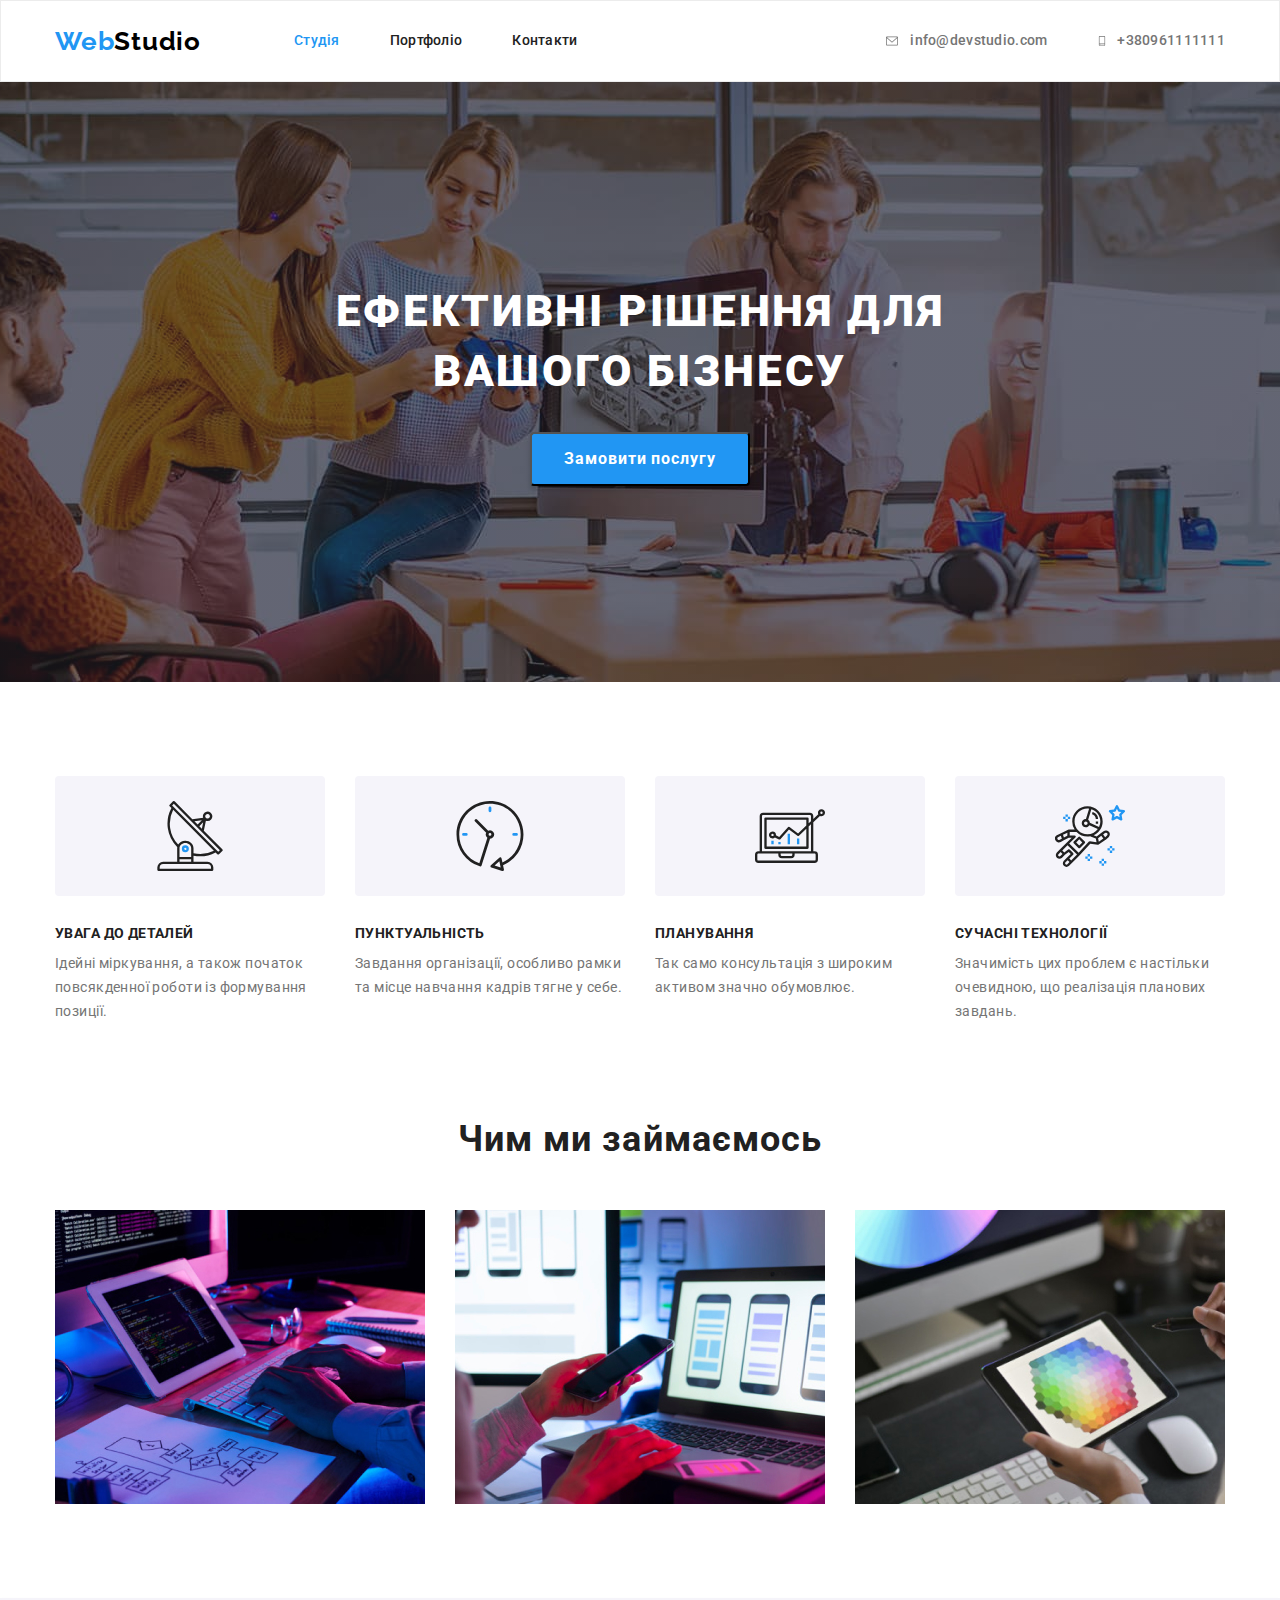
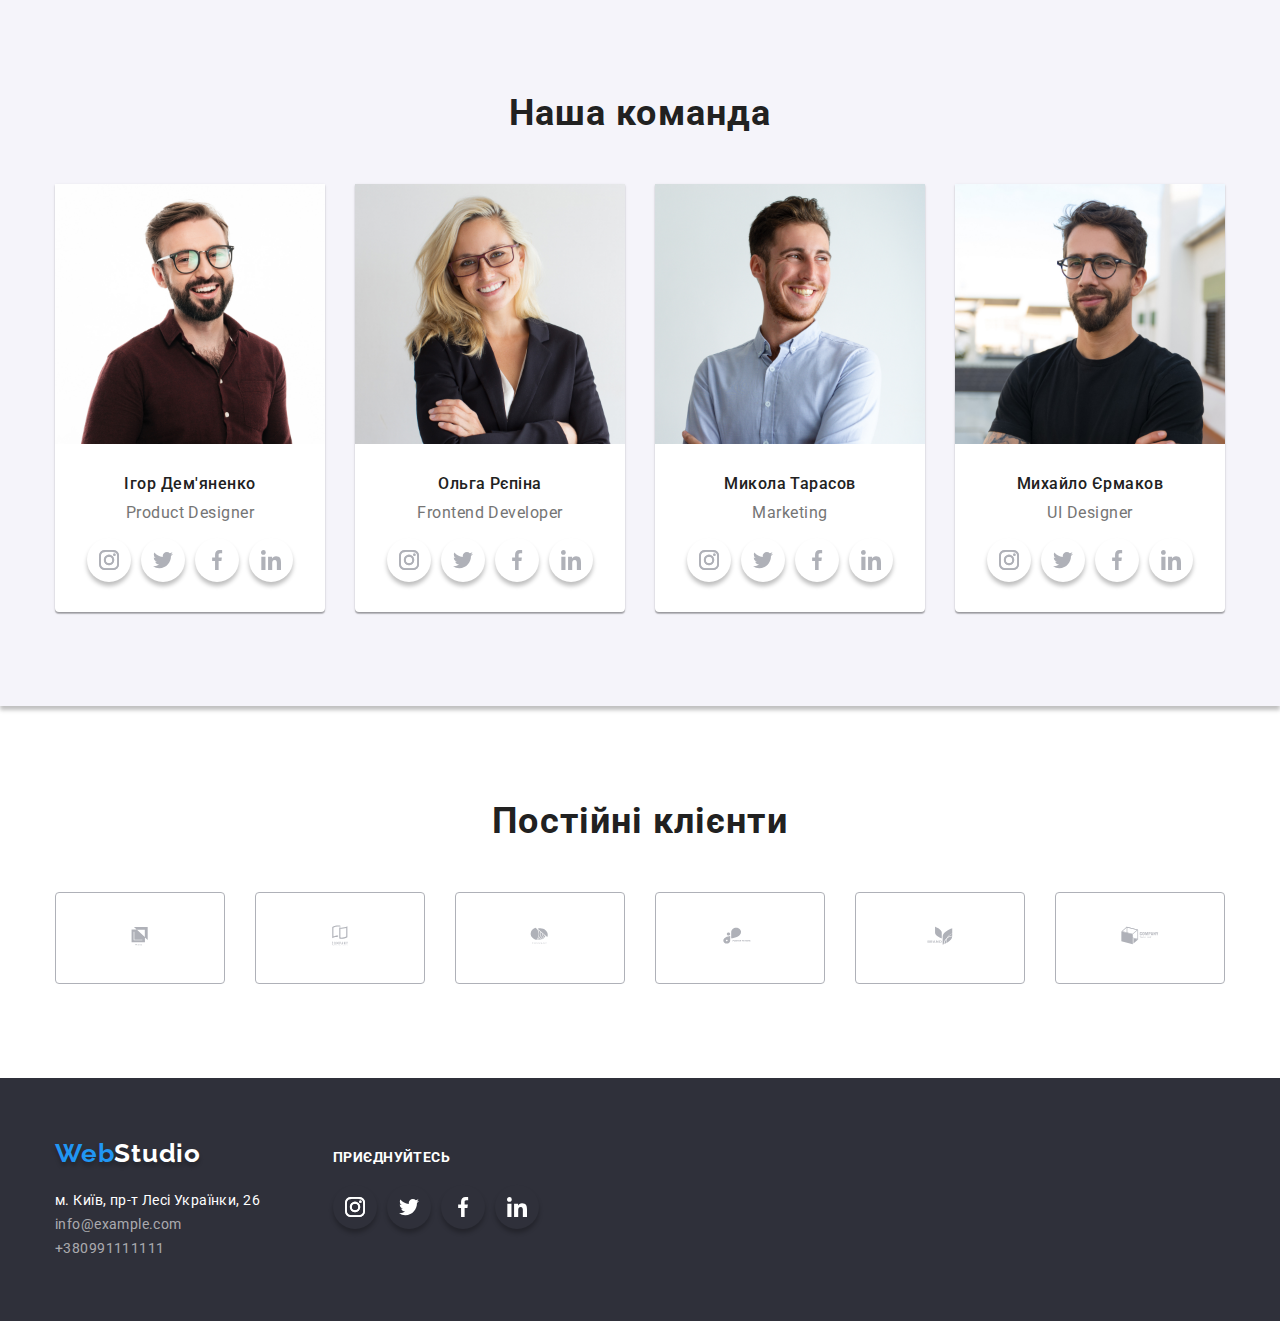
==== commit f4402e69: "homework_4" ====
--- a/index.html
+++ b/index.html
@@ -287,7 +287,7 @@
                     </ul>
                 </div>
             </section>
-            <!--Секція Постійні клієнти  -->
+            <!--Секція постійні клієнти  -->
             <section class="clients">
                 <div class="container">
                     <h2 class="topic3">Постійні клієнти</h2>
@@ -301,8 +301,8 @@
                         </li>
                         <li class="clients-list card-set-item">
                             <a class="clients-link" href="" target="_blank" rel="noopener noreferrer" aria-label="instagram">
-                                <svg class="social-media-icon" width="106" height="60">
-                                    <use href="./images/icons.svg#icon-Logo"></use>
+                                <svg class="clients-icon" width="106" height="60">
+                                    <use href="./images/icons.svg#icon-Logo-1"></use>
                                 </svg>
                             </a>
                         </li>
--- a/CSS/styles.css
+++ b/CSS/styles.css
@@ -4,6 +4,7 @@
     /* color */
     --primary-text-color: #212121;
     --title-text-color: #757575;
+    --secondary-title-text-color: #AFB1B8;
     --accent-color: #2196F3;
     --section-background-colour: #2F303A;
     --main-page-color:#FFFFFF;
@@ -353,8 +354,8 @@
     justify-content: center;
     width: 44px;
     height: 44px;
-    color: #AFB1B8;
-    border-color: #FFFFFF;
+    color: var(--secondary-title-text-color);
+    border-color: var(--main-page-color);
     border-radius: 50%;
     box-shadow: 0px 4px 4px rgba(0, 0, 0, 0.25);
  
@@ -393,24 +394,34 @@
     
 
 .clients-list {
-    box-sizing: border-box;
+    box-sizing: border-box;    
+    display: flex;
+    justify-content: center;
+    align-items: center;
+    contain: content;
+    padding: 0;
     width: 170px;
     height: 92px;
-    border: 1px solid #AFB1B8;
+    border: 1px solid var(--secondary-title-text-color);
     border-radius: 4px;
     --items:6;
 }
 
+
 .clients-list:hover,
-.clients-list:focus {
+.clients-list:focus,
+.clients-icon:hover,
+.clients-icon:focus {
     border-color: var(--accent-color);
-}
-.clients-icon {
-    padding: 16px 32px;
+    fill: var(--accent-color);
+}
+.clients-icon {    
+    padding: 16px 32px;    
+    fill: var(--secondary-title-text-color);
 }
 
 .clients-link {
-    fill: var(--accent-color);
+    object-fit: contain;
 }
 
 /* footer */
@@ -511,8 +522,8 @@
     justify-content: center;
     width: 44px;
     height: 44px;
-    color: #FFFFFF;
-    border-color: #FFFFFF;
+    color: var(--main-page-color);
+    border-color: var(--main-page-color);
     border-radius: 50%;
     box-shadow: 0px 4px 4px rgba(0, 0, 0, 0.25);
 }
@@ -574,7 +585,7 @@
     line-height: 1.6;
     letter-spacing: 0.03em;
     color: var(--primary-text-color);
-    background-color: #F5F4FA;        
+    background-color: var(--secondary-backgraund-cilor);        
     }
 
 .list-btn:hover,
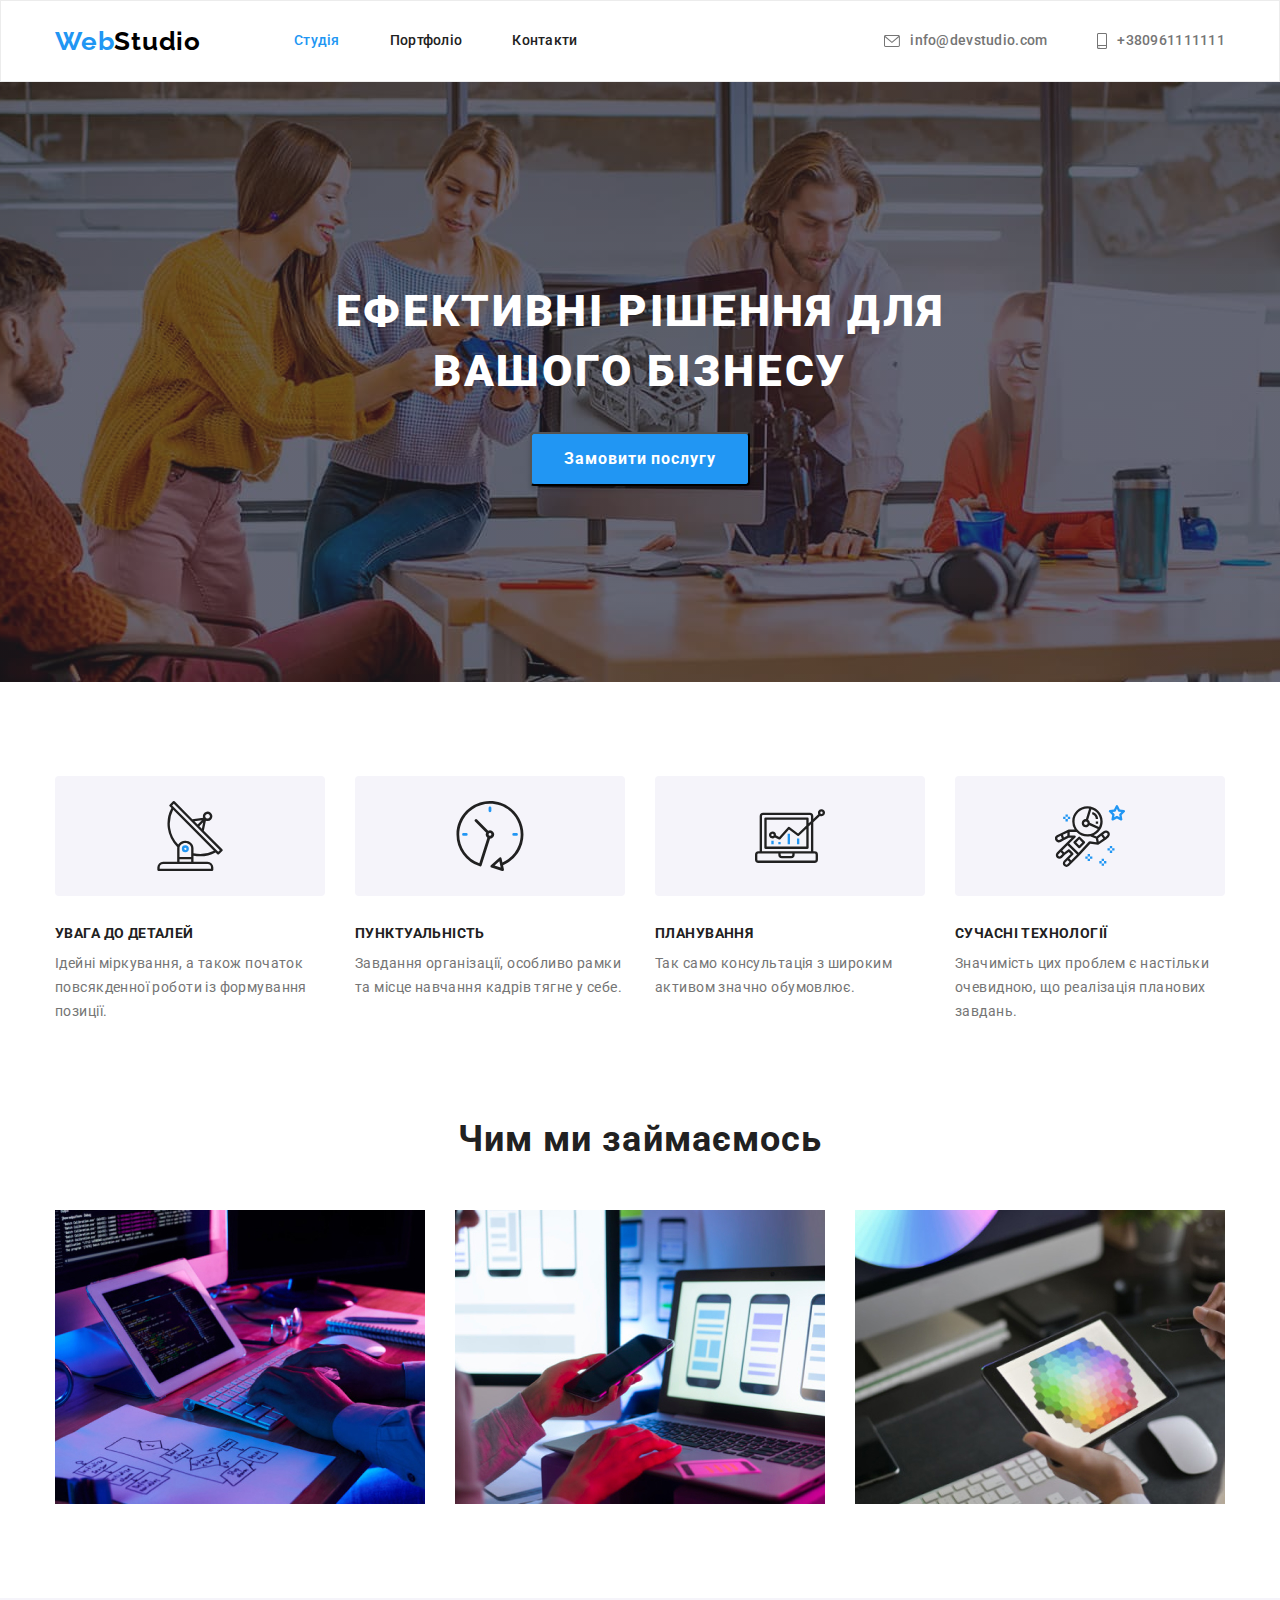
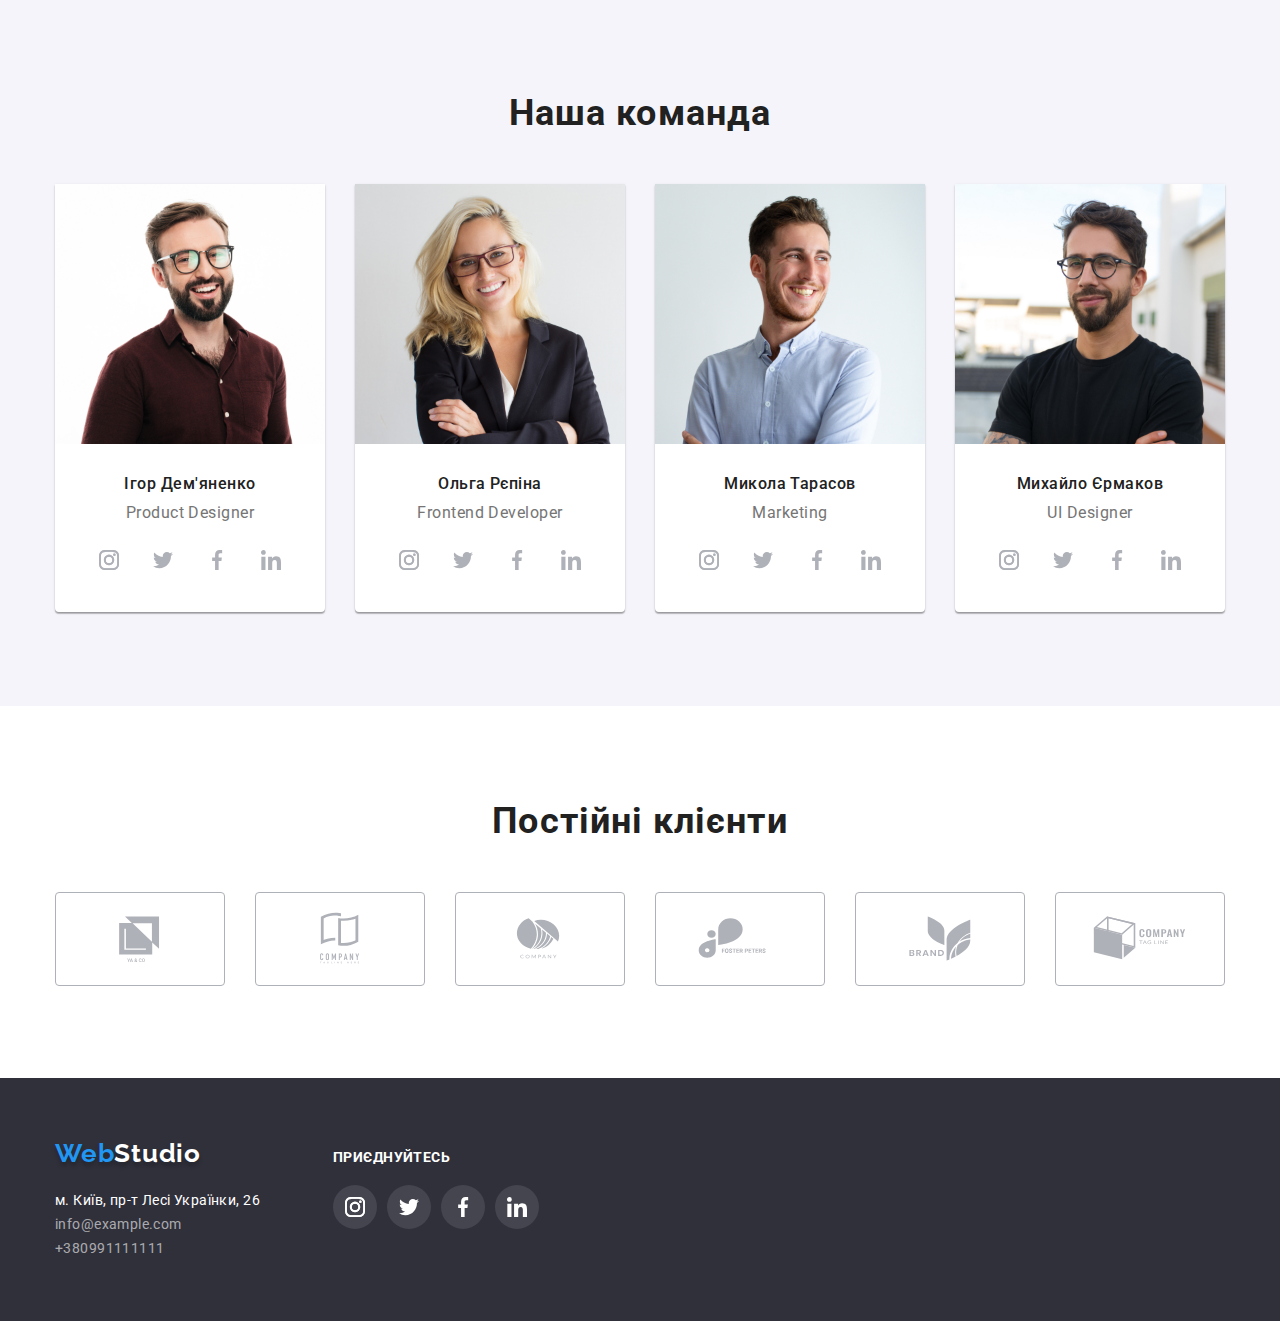
==== commit f3573bdd: "icons and hover fixed" ====
--- a/index.html
+++ b/index.html
@@ -36,7 +36,7 @@
                 <li class="list-mail">
                     <a class="mail" href="mailto:info@devstudio.com">
                         <svg class="mail-icon" width="16" height="12">
-                            <use href="./images/icons.svg#icon-envelope"></use>
+                            <use href="./images/icons.svg#icon-envelope-hover"></use>
                         </svg>
                         info@devstudio.com
                     </a>
@@ -287,7 +287,9 @@
                     </ul>
                 </div>
             </section>
+
             <!--Секція постійні клієнти  -->
+            
             <section class="clients">
                 <div class="container">
                     <h2 class="topic3">Постійні клієнти</h2>
--- a/CSS/styles.css
+++ b/CSS/styles.css
@@ -293,7 +293,6 @@
 
 .team {
     background: var(--secondary-backgraund-cilor);
-    box-shadow: 0px 4px 4px rgba(0, 0, 0, 0.25);   
     
 }
 .card {
@@ -357,7 +356,7 @@
     color: var(--secondary-title-text-color);
     border-color: var(--main-page-color);
     border-radius: 50%;
-    box-shadow: 0px 4px 4px rgba(0, 0, 0, 0.25);
+    
  
 }
 .social-media-link:hover,
@@ -394,34 +393,34 @@
     
 
 .clients-list {
-    box-sizing: border-box;    
-    display: flex;
+    box-sizing: border-box;  
+    padding: 0;
+    width: 170px;
+    height: 92px;    
+    --items:6;
+}
+
+.clients-link:hover,
+.clients-link:focus {
+    border-color: var(--accent-color);
+   color: var(--accent-color);
+}
+.clients-icon {  
+    fill: currentColor;
+}
+
+
+.clients-link {  
+    display: block;
+    padding: 16px 32px;
+    display: flex;
+    object-fit: contain;
     justify-content: center;
     align-items: center;
     contain: content;
-    padding: 0;
-    width: 170px;
-    height: 92px;
     border: 1px solid var(--secondary-title-text-color);
     border-radius: 4px;
-    --items:6;
-}
-
-
-.clients-list:hover,
-.clients-list:focus,
-.clients-icon:hover,
-.clients-icon:focus {
-    border-color: var(--accent-color);
-    fill: var(--accent-color);
-}
-.clients-icon {    
-    padding: 16px 32px;    
-    fill: var(--secondary-title-text-color);
-}
-
-.clients-link {
-    object-fit: contain;
+    color: var(--secondary-title-text-color);
 }
 
 /* footer */
@@ -525,16 +524,20 @@
     color: var(--main-page-color);
     border-color: var(--main-page-color);
     border-radius: 50%;
-    box-shadow: 0px 4px 4px rgba(0, 0, 0, 0.25);
+    background: rgba(255, 255, 255, 0.1);
 }
 
 /* page portfolio*/
 
 .card-portfolio {
     background: var(--main-page-color);
-    width: 370px;
+    width: 370px;   
+
+}
+
+.card-portfolio:hover,
+.card-portfolio:focus {
     filter: drop-shadow(0px 4px 4px rgba(0, 0, 0, 0.25));
-
 }
 .inner {
     padding: 20px 24px;
